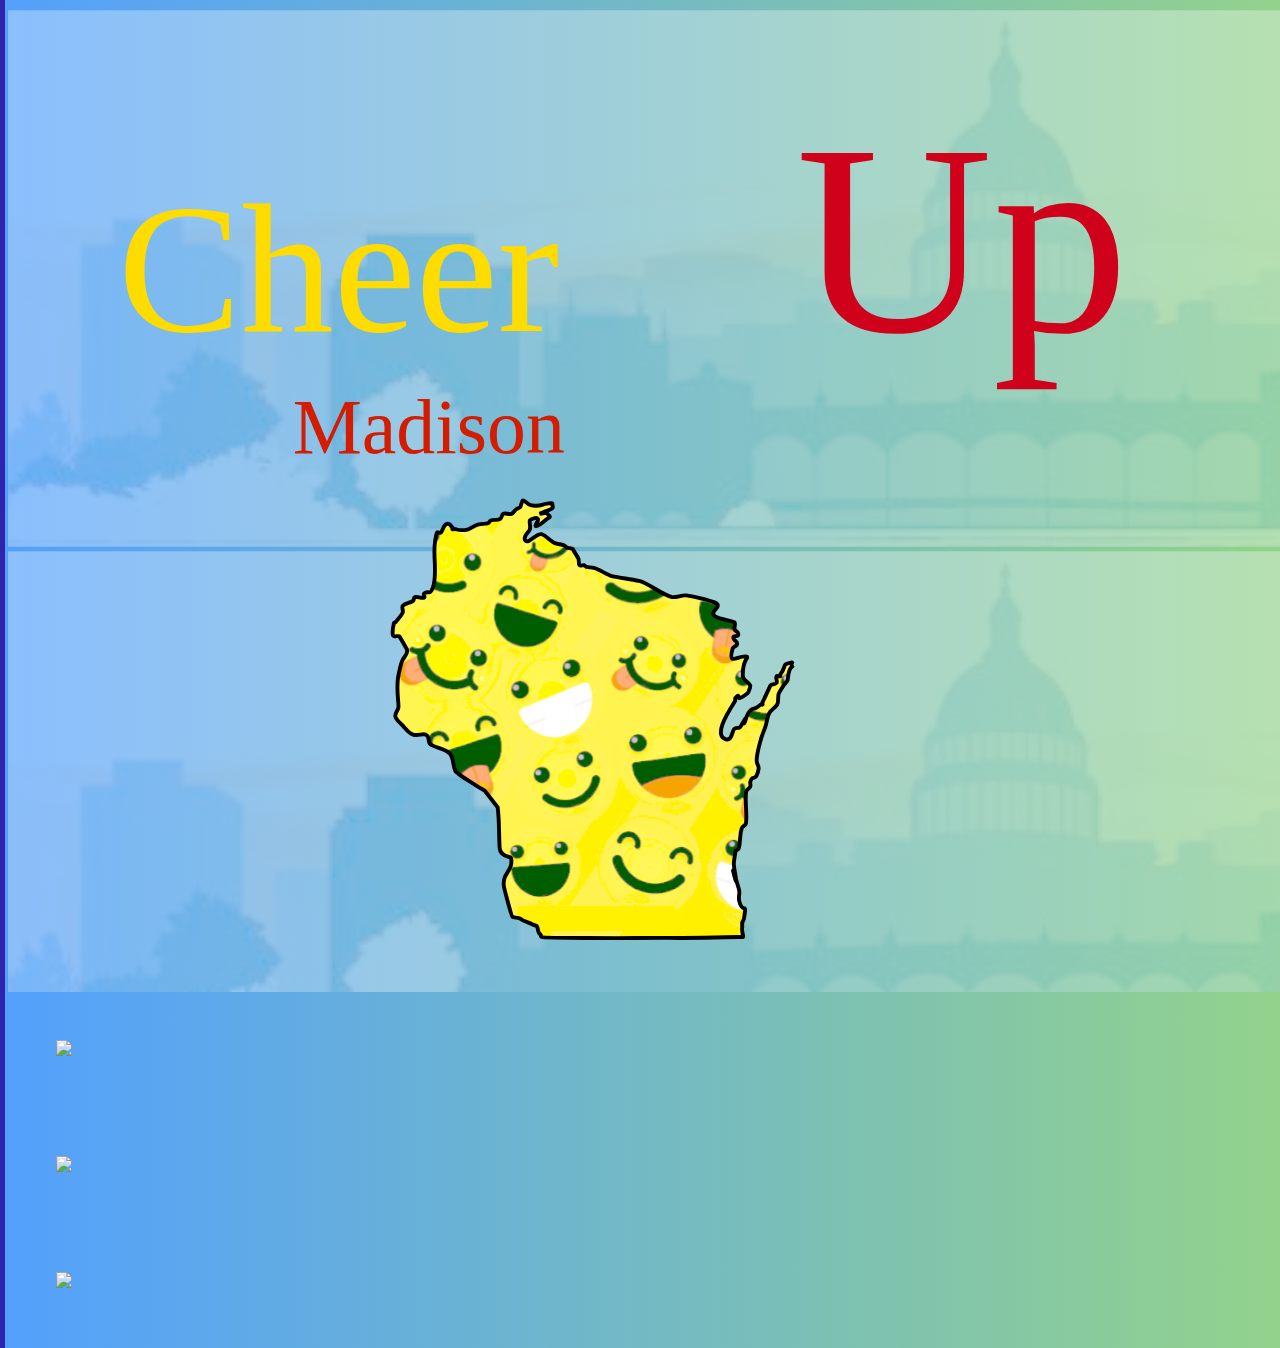
==== indexwithplaceholders.html @ e9dea2f1 "improved indexwithplaceholders.html" ====
<!DOCTYPE html>
<html>
<head>
 <link rel="stylesheet" type="text/css" href="style.css">
<meta name="viewport" content="width=device-width, initial-scale=1.0">
      <script src="https://ajax.googleapis.com/ajax/libs/jquery/3.2.1/jquery.min.js"></script>

 </head>
<body>
<div class="logo" style="background: url(assets/img/MadisonSkyline.svg)">
<img src ="./assets/img/GroupedLogo.svg" height="884px" width ="1103px" alt="CheerUp Madison" class="img-responsive">
</div>
<span>
<div class="cranky"><a href="https://placeholder.com"><img src="http://via.placeholder.com/350x150"></a></div>
<div class = "sad"><a href="https://placeholder.com"><img src="http://via.placeholder.com/350x150"></a></div>
<div class = "family"><a href="https://placeholder.com"><img src="http://via.placeholder.com/350x150"></a></div>
</span>


</body>
</html>
---- style.css ----
/*
Main stylesheet called style.css
Written by Sam Katz working for Cheer Up Madison 
smkatz@gmail.com
*/

@font-face {
	font-family: "kidsboardgamefont.ttf";
	src: url("<./assets/fonts/kidsboardgamefont.ttf>");
}
@font-face {
	font-family: "Luna";
	src: url("/assets/fonts/Luna.ttf");
}
@font-face {
	font-family: "MFPKidnapped.ttf"
	src: url("/assets/fonts/Luna.ttf");
}





p {

}

h1 {

}



body {
background:url(assets/img/backgroundColors.svg);
width: 100%;
}

.nav {


}

.logo {
padding:30%,30%,30%,30%;
}

 img {/*  .cranky .sad .family */
	align-text:center;
	border:20px;
	margin:3em;
	/* 
padding-right: 221PX;
 */

	
}


.footer {

}
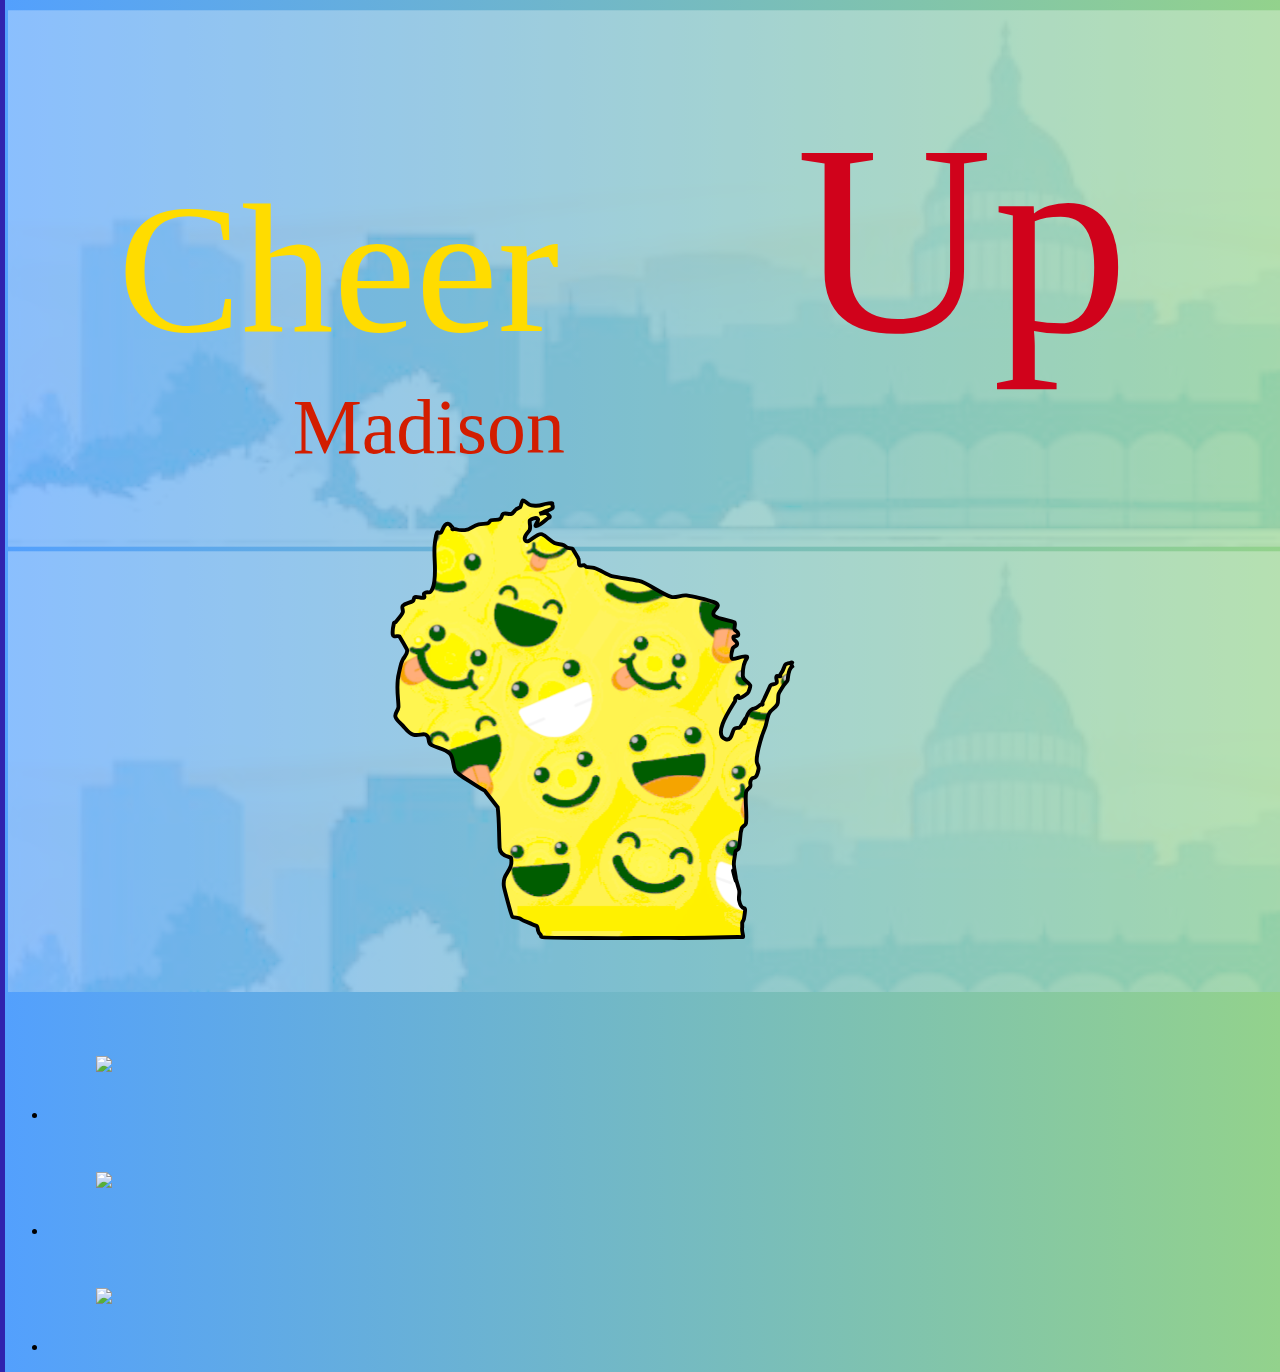
==== commit 7364d65a: "added a basic ul structure" ====
--- a/indexwithplaceholders.html
+++ b/indexwithplaceholders.html
@@ -10,11 +10,11 @@
 <div class="logo" style="background: url(assets/img/MadisonSkyline.svg)">
 <img src ="./assets/img/GroupedLogo.svg" height="884px" width ="1103px" alt="CheerUp Madison" class="img-responsive">
 </div>
-<span>
-<div class="cranky"><a href="https://placeholder.com"><img src="http://via.placeholder.com/350x150"></a></div>
-<div class = "sad"><a href="https://placeholder.com"><img src="http://via.placeholder.com/350x150"></a></div>
-<div class = "family"><a href="https://placeholder.com"><img src="http://via.placeholder.com/350x150"></a></div>
-</span>
+<ul>
+<li><div class="cranky crankymeter listbox"><a href="https://placeholder.com"><img src="http://via.placeholder.com/350x150"></a></div></li>
+<li><div class = "sad crankymeter listbox"><a href="https://placeholder.com"><img src="http://via.placeholder.com/350x150"></a></div></li>
+<li><div class = "family crankymeter listbox"><a href="https://placeholder.com"><img src="http://via.placeholder.com/350x150"></a></div></li>
+</ul>
 
 
 </body>
--- a/style.css
+++ b/style.css
@@ -46,12 +46,17 @@
 }
 
  img {/*  .cranky .sad .family */
-	align-text:center;
-	border:20px;
+	text-align:center;
+	/* border:20px; */
 	margin:3em;
+	display:inline;
 	/* 
 padding-right: 221PX;
  */
+ 
+ ul {
+ list-style-type: none;
+ }
 
 	
 }
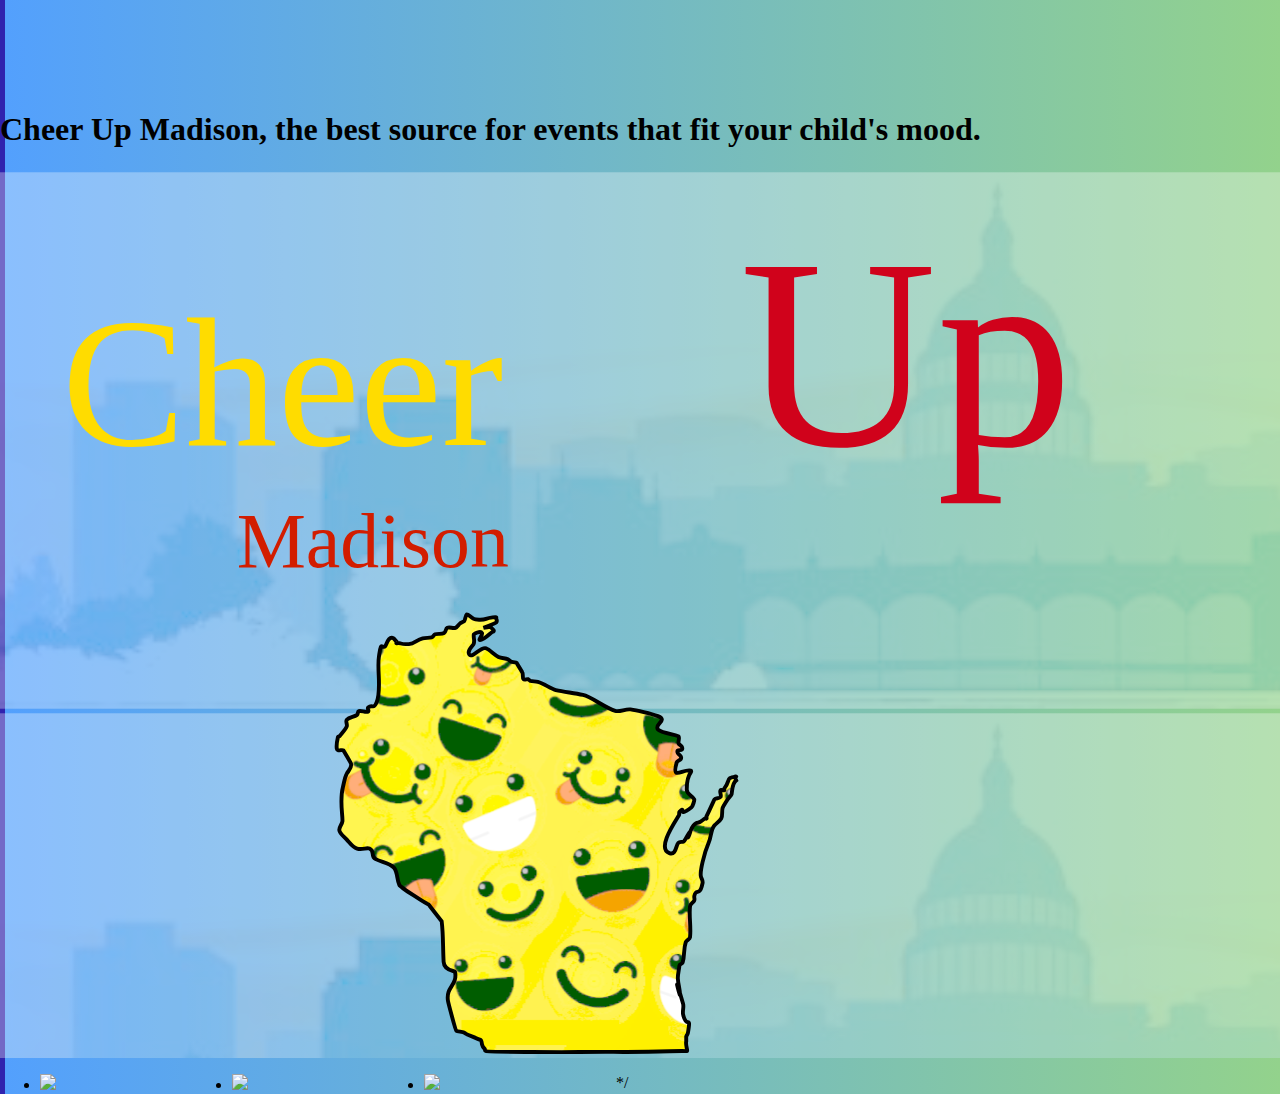
==== commit 9f90e1b6: "navbar with moods" ====
--- a/indexwithplaceholders.html
+++ b/indexwithplaceholders.html
@@ -6,14 +6,23 @@
       <script src="https://ajax.googleapis.com/ajax/libs/jquery/3.2.1/jquery.min.js"></script>
 
  </head>
+ <header>
+ <h1>Cheer Up Madison, the best source for events that fit your child's mood.</h1></header>
 <body>
 <div class="logo" style="background: url(assets/img/MadisonSkyline.svg)">
 <img src ="./assets/img/GroupedLogo.svg" height="884px" width ="1103px" alt="CheerUp Madison" class="img-responsive">
 </div>
 <ul>
+<style>/* CSS Reset */
+#element { margin:0; padding:0; font-size:100%; line-height:1; }
+
+...
+/* #element rules:.crankymeter { margin:5px 0 10px; font-size:13px; line-height:1.5; } </style> */ 
+<nav id = "images">
 <li><div class="cranky crankymeter listbox"><a href="https://placeholder.com"><img src="http://via.placeholder.com/350x150"></a></div></li>
-<li><div class = "sad crankymeter listbox"><a href="https://placeholder.com"><img src="http://via.placeholder.com/350x150"></a></div></li>
+<li ><div class = "sad crankymeter listbox"><a href="https://placeholder.com"><img src="http://via.placeholder.com/350x150"></a></div></li>
 <li><div class = "family crankymeter listbox"><a href="https://placeholder.com"><img src="http://via.placeholder.com/350x150"></a></div></li>
+</nav>
 </ul>
 
 
--- a/style.css
+++ b/style.css
@@ -34,6 +34,24 @@
 body {
 background:url(assets/img/backgroundColors.svg);
 width: 100%;
+/* original code from stackoverflow had a display selector, which I excluded.*/
+
+margin: 0px;
+padding: 0px;
+position: relative;
+top: 90px;
+height: auto;
+max-width: auto;
+overflow-y: hidden;
+overflow-x:auto;
+
+}
+
+nav#images {
+display:inline; }
+nav#images li { float: left; width: 12em; }
+
+McFarland, David Sawyer. CSS3: The Missing Manual (Kindle Locations 7378-7379). O'Reilly Media. Kindle Edition. 
 }
 
 .nav {
@@ -42,24 +60,33 @@
 }
 
 .logo {
-padding:30%,30%,30%,30%;
+/* padding:30%,30%,30%,30%; */
 }
 
- img {/*  .cranky .sad .family */
+/* 
+ img {/*  .cranky .sad .family */ /*allows it to act on img alone.*/
 	text-align:center;
 	/* border:20px; */
 	margin:3em;
-	display:inline;
-	/* 
-padding-right: 221PX;
+
+	display: inline;
+margin: 0px;
+padding: 0px;
+	
+	
+	white-space:nowrap;
+
+ */
  */
  
  ul {
  list-style-type: none;
  }
+ 
+ 
 
 	
-}
+
 
 
 .footer {
